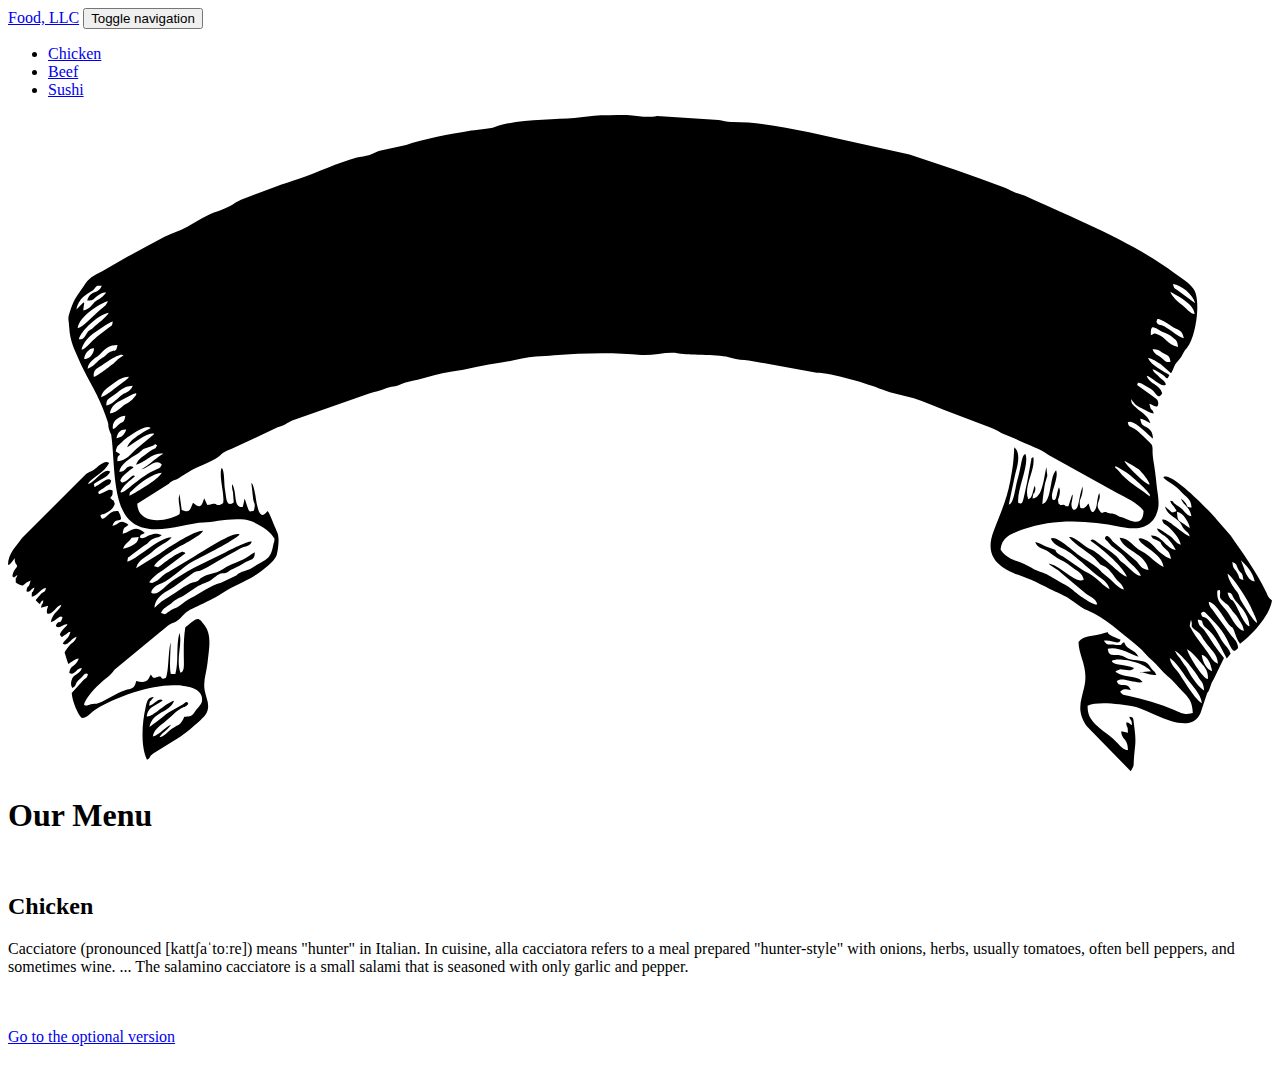
==== module3-solution/index.html @ ede5f52b "Add files via upload" ====
<!DOCTYPE html>
<html lang="en-US">
<head>
  <title>Yum Yums Menu</title>
  <meta charset="utf-8">
  <meta name="viewport" content="width=device-width, initial-scale=1.0">
  <link rel = "stylesheet" href ="css/bootstrap.min.css">
  <link rel = "stylesheet" href = "css/theme3.css">
  <link href = "https://fonts.googleapis.com/css?family=Walter+Turncoat" rel="stylesheet">
  <script src = "js/jquery-3.3.1.min.js"></script>
  <script src = "js/bootstrap.min.js"></script>
</head>
<body>
  <header>
    <nav id="header-nav" class="navbar navbar-default">
      <div class="container">
        <div class="navbar-header">
          <a class="navbar-brand" href="index.html">Food, LLC</a>
          <button type="button" class="navbar-toggle collapsed" data-toggle="collapse" data-target="#my-navbar-collapse" aria-expanded="false">
            <span class="sr-only">Toggle navigation</span>
            <span class="icon-bar"></span>
            <span class="icon-bar"></span>
            <span class="icon-bar"></span>
          </button>
        </div>
        <div id="my-navbar-collapse" class="collapse navbar-collapse">
          <ul id="nav-list" class="nav navbar-nav navbar-right align-middle text-center">
            <li class="active"><a href="#"><span class="glyphicon glyphicon-cutlery"></span>Chicken</a></li>
            <li><a href="#"><span class="glyphicon glyphicon-cutlery"></span>Beef</a></li>
            <li><a href="#"><span class="glyphicon glyphicon-cutlery"></span>Sushi</a></li>
          </ul>
        </div>
      </div>
    </nav>
  </header>

  <div id="banner_wrapper" class="text-center">
    <svg width="100%" height="100%" viewBox="0 0 11269 5851" preserveAspectRatio="none">
      <path class="fil0" d="M10357 4841c47,24 122,136 155,185 34,50 123,131 132,218 -78,-48 -189,-254 -222,-289 -29,-31 -58,-68 -65,-114zm285 -28c49,13 83,75 93,147 -48,-16 -82,-75 -93,-147zm-130 -49c42,21 76,66 112,106 39,45 81,82 73,159 -42,1 -177,-217 -185,-265zm-110 13c48,18 175,174 208,231 25,44 48,42 54,122 -37,-13 -113,-118 -137,-166 -26,-54 -35,-50 -59,-91 -15,-25 -11,-20 -31,-43 -19,-20 -27,-43 -35,-53zm133 -221l11 -57c25,61 -24,44 51,101 43,33 37,39 70,88 61,90 113,110 120,204 -32,-9 -57,-45 -72,-70 -48,-80 -109,-134 -180,-266zm338 -298c42,1 37,22 58,55 29,47 132,122 138,246 -53,-13 -107,-179 -145,-224 -17,-20 -12,0 -32,-28 -12,-16 -16,-41 -19,-49zm146 341c-53,-2 -104,-104 -139,-157 -65,-95 -107,-96 -98,-203l22 -5c12,50 -20,54 28,98 46,43 33,14 72,73 24,38 44,45 64,84 20,37 43,55 51,110zm-146 -510c32,10 176,221 210,303 25,59 50,100 54,136 -37,-19 -111,-146 -142,-196 -18,-30 -13,-37 -27,-64l-8 -14c-1,-2 -7,-8 -9,-11 -26,-34 -72,-100 -78,-154zm42 -103c43,18 31,22 53,63 28,52 35,9 47,97 -54,-15 -26,-13 -58,-68 -22,-37 -35,-27 -42,-92zm77 -16c55,57 103,99 123,188 -44,-9 -59,-34 -78,-71 -16,-31 -9,-26 -22,-57l-23 -60zm-9966 -104c14,-45 50,-54 76,-97l63 -7c-8,49 -26,57 -58,75 -19,11 -60,27 -81,29zm9471 -270c15,23 37,57 39,86 -20,-8 -41,-29 -66,-44 -39,-26 -44,-24 -48,-100 36,11 56,30 75,58zm-9416 -202c14,-50 -9,-11 28,-49 62,-64 193,-155 262,-156 -23,58 -273,202 -290,205zm8789 -252c3,-3 -11,-15 17,-5l66 40c32,14 204,163 229,211 -11,7 12,25 -23,-3 -80,-65 -179,-112 -256,-211 -13,-17 -17,-17 -33,-32zm308 153c-36,-2 -212,-173 -224,-211 9,2 116,64 129,76 20,19 89,95 95,135zm-9186 -115c9,-65 109,-131 153,-154 43,-23 48,-47 88,-57l58 -20c25,-12 14,-22 39,-2 -28,46 -13,19 -47,39l-18 11c-3,2 -10,7 -12,9 -50,39 -91,56 -112,113 79,-20 160,-123 246,-98 -35,8 -173,140 -202,137 57,0 131,-106 186,-42 -17,32 -11,28 -45,42 -166,69 -292,229 -324,204 19,-55 85,-103 130,-142 -15,-17 -34,7 -62,30 -63,49 -64,15 -69,9 12,-43 89,-96 119,-117 -12,-11 1,-5 -19,-9 -15,-3 -1,-2 -13,-1 -43,6 -43,55 -96,48zm-25 -299c14,-54 37,-80 87,-76 -15,48 -45,74 -87,76zm-6 118c7,-54 29,-58 59,-87 25,-24 207,-165 252,-121 -52,31 -189,99 -209,171 54,-28 187,-143 241,-119l-158 132c-54,48 -85,102 -171,113 2,-49 2,-38 25,-63 -2,-2 -5,-4 -6,-5 -2,-1 -5,-3 -6,-4l-27 -17zm-26 -200c-12,-80 65,-116 111,-118 -11,67 -17,45 -53,74 -29,23 -31,40 -58,44zm-27 -141c14,-71 59,-94 106,-118l102 -53c43,-15 21,-1 28,6 -50,70 -89,74 -114,98 -27,26 -84,74 -122,67zm-32 -68c5,-32 -5,-44 43,-76 88,-57 101,-96 193,-101 -21,58 -72,58 -112,94 -38,33 -76,76 -124,83zm-46 -74c10,-54 48,-78 106,-120 55,-39 70,-57 142,-63 -8,12 -4,9 -15,21 -5,5 -13,11 -17,14l-92 69c-37,31 -89,68 -124,79zm-66 -183c-3,-51 17,-66 49,-86 37,-23 188,-138 218,-104 -94,60 -41,44 -133,105 -33,21 -105,84 -134,85zm9600 -134c-45,11 -48,-12 -84,-38 -34,-24 -55,-21 -76,-72 53,1 50,6 93,33 38,24 58,14 67,77zm-9685 -23c4,-54 54,-101 88,-95 -2,56 -49,96 -88,95zm30 86c11,-76 80,-95 117,-136 43,-45 81,-76 150,-76 -15,72 -17,39 -64,61 -34,17 -30,32 -71,54 -43,24 -75,82 -132,97zm9678 -277c31,24 40,31 44,83 -103,-27 -106,-83 -180,-111 -41,-16 -24,-9 -62,6 -3,-119 30,-61 124,-21 27,12 49,24 74,43zm-9731 109c7,-61 78,-133 121,-158 51,-31 107,-80 157,-95 -8,39 1,29 -31,52l-108 82c-60,50 -103,111 -139,119zm9701 -179c-96,-69 -91,-21 -119,-71 13,-15 -13,-46 66,-5 22,12 46,28 67,42 55,39 94,23 112,109 -32,-2 -94,-52 -126,-75zm-9725 85c13,-71 180,-227 266,-237 -16,38 -106,101 -132,128 -32,32 -38,18 -64,58 -22,37 -30,54 -70,51zm-11 -98c15,-114 222,-235 270,-241 -18,42 -36,48 -66,73 -58,46 -149,155 -204,168zm9958 -128c-36,1 -79,-56 -117,-84 -26,-20 -90,-76 -99,-114 51,33 209,102 216,198zm-9969 -40c29,-130 126,-144 156,-180 31,-36 16,-31 70,-32 -32,82 -98,31 -130,132 71,-2 48,-14 96,-45 20,-13 55,-36 73,-24 -49,57 -63,53 -96,78 -16,11 -2,0 -16,15l-30 33c-21,16 -39,24 -62,32 9,-96 14,-45 3,-73l-64 64zm9974 -56l-157 -116c-31,-25 -26,-4 -42,-56 77,10 176,90 199,172zm-215 624c29,-44 24,-72 60,-107 40,-40 31,-46 64,-97l19 -23c77,-89 128,-422 58,-523 -46,-65 -106,-92 -166,-138 -348,-268 -933,-509 -1337,-693 -34,-16 -70,-22 -103,-37 -33,-16 -68,-33 -100,-45 -274,-104 -551,-195 -827,-287l-895 -198c-226,-45 -467,-93 -693,-91 -33,1 -81,-17 -113,-19l-549 -35c-97,18 -157,-1 -244,-7 -80,-5 -174,0 -256,1 -80,1 -162,19 -239,24 -190,13 -548,15 -708,80 -41,17 -181,27 -233,35 -154,25 -410,71 -558,126l-225 48c-33,5 -65,29 -100,40 -39,12 -79,15 -114,24 -174,47 -344,133 -516,189 -76,25 -135,44 -209,71l-308 115c-36,16 -60,34 -93,54 -57,34 -142,54 -202,84 -65,33 -125,69 -187,105 -67,38 -131,51 -199,87 -124,66 -244,132 -371,201l-185 107c-90,48 -112,51 -167,136 -53,80 -82,106 -117,211 -28,83 -15,69 -10,157 7,120 45,187 79,270 63,151 154,281 219,446 81,208 34,111 62,204 16,49 11,2 18,64 27,222 11,576 154,725 173,178 493,28 665,26 86,-1 221,-40 367,-25 75,8 225,88 266,171 -5,51 -5,23 -12,60 -26,132 -59,115 -186,199 -52,34 -97,25 -143,68l-136 66c-102,26 -181,96 -276,139 -42,20 -91,71 -123,82 -66,24 -88,55 -101,58l-35 -10c18,-47 65,-61 98,-91 44,-40 54,-37 103,-63l106 -72c40,-24 64,-32 112,-52 37,-15 76,-61 107,-72 32,-11 36,2 66,-14 21,-12 19,-17 49,-28 45,-19 73,-39 114,-62 47,-27 83,-17 81,-87 -29,12 -66,47 -104,64 -43,20 -78,34 -120,51 -44,18 -73,49 -114,63 -46,14 -83,18 -126,41 -31,17 -31,27 -51,39 -23,12 -35,6 -64,20 -32,17 -76,46 -110,68 -35,22 -67,47 -107,69 -52,28 -64,52 -98,78 9,-112 129,-150 190,-197l151 -110c23,-20 53,-17 76,-27 80,-36 150,-88 231,-129 38,-19 80,-40 112,-62 33,-22 97,-19 107,-63 -20,-12 -190,72 -232,94l-233 113c-80,36 -149,83 -222,129 -33,21 -71,56 -101,81 -36,30 -77,64 -109,35 12,-49 56,-66 89,-80 103,-43 186,-147 293,-203 88,-46 345,-171 407,-234 -56,-32 -355,168 -412,202l-201 121c-22,15 -28,15 -50,27 -32,18 -57,57 -92,73 -8,4 -20,9 -25,10l-25 -5c14,-28 60,-67 79,-81 17,-13 25,-15 42,-27l201 -152c-10,-11 -1,-8 -20,-12 -29,-7 -161,90 -189,113 -2,1 -36,25 -36,25l-34 -9c16,-48 180,-149 210,-167 39,-23 199,-100 227,-150 -70,-4 -242,110 -312,151 -25,15 -45,31 -70,50l-216 133c23,-88 102,-99 152,-153 42,-46 137,-80 165,-124 -119,3 -323,208 -396,217 15,-58 -5,-19 35,-55l114 -86c42,-22 43,-37 74,-57 28,-18 57,-10 85,-38 -47,-14 -55,-15 -103,-1 -35,10 -63,44 -94,21 12,-35 20,-23 46,-39 -96,-85 -136,3 -198,7 12,-73 14,-45 52,-81 -85,-59 -77,2 -143,10 23,-65 42,-33 78,-61 -10,-53 -10,-32 -26,-70 -46,0 -56,5 -89,33 -25,22 -57,65 -70,6 22,-19 13,-4 37,-15 30,-13 79,-40 91,-89 -14,-48 -7,-19 -28,-41l-13 -11c22,-27 21,-18 22,-66 -28,-11 -33,-6 -66,9 -75,35 -51,23 -64,5 19,-21 37,-24 63,-46 30,-24 47,-14 54,-57 -22,-28 -53,-3 -81,16 -97,68 -60,36 -74,16 26,-24 132,-65 146,-110 -47,-54 -167,126 -198,104 55,-68 145,-95 189,-182 -40,-35 -102,37 -136,59 -25,16 -45,21 -70,38l-571 572c-44,67 -125,134 -125,241 25,-9 37,-34 60,-62 7,24 -3,-5 0,19 6,40 14,23 22,54 -23,39 -35,37 -43,91l11 3c39,-1 -37,14 12,-1 2,-1 18,-14 22,-16 -19,58 -14,-9 -15,67 88,55 50,14 132,-18 -17,83 -26,26 -36,95 33,17 31,-15 71,-32 -22,78 -22,6 -24,83 47,-7 76,-73 126,-82 -3,40 -22,36 -41,51l-46 54c0,-2 -3,5 -4,8 62,65 23,13 68,-1 -9,59 -8,7 -21,66l65 -16c-9,29 -18,41 -10,68 44,21 80,-67 126,-77 -8,49 -76,64 -94,155 57,-15 77,-68 105,-44 -20,78 -36,13 -60,78 39,35 73,-32 104,-13 -18,28 -54,47 -68,91 26,27 5,25 48,-1 25,-15 19,-20 47,-27 -18,68 -50,66 -69,106 42,33 70,-44 124,-60 -15,45 -36,49 -58,71 -12,12 -40,50 -49,67 3,16 27,90 33,104 30,-18 64,-48 93,-49 -26,78 -79,55 -85,130 52,27 59,-42 112,-44 -15,59 -77,50 -92,111 -11,45 4,58 7,66 48,-21 13,-37 70,-82 30,-24 42,-62 70,-41 -17,49 -11,22 -38,51l-107 117c5,76 53,188 90,223 56,-3 77,-48 123,-76 189,-115 500,-221 706,-215 49,1 269,8 241,146 -5,26 -48,66 -62,90 -28,46 -53,43 -94,43 -36,82 -49,64 -108,106 -34,24 -93,88 -112,73 26,-37 65,-58 92,-93l10 -14c-52,16 -104,93 -163,104 12,-72 94,-112 147,-163 121,-118 125,-86 156,-113 17,-15 3,3 13,-20 -22,-17 -16,-11 -46,9l-130 75c-49,35 -123,100 -170,128 35,-144 173,-118 220,-233 -86,24 -185,145 -244,140 11,-95 94,-97 142,-145 -30,-31 -77,40 -121,48 13,-66 1,-19 22,-52l21 -26c-52,3 -60,28 -74,92 -32,141 -46,342 12,468 28,-11 21,-27 45,-47 4,-4 13,-9 18,-12l205 -127c54,-28 228,-174 253,-214 51,-78 9,-136 -6,-214 -17,-90 17,-167 25,-251 12,-117 41,-242 -25,-332 -62,-87 -64,-72 -173,16 -11,70 -14,134 -14,209 -1,127 12,181 -29,196 -44,-113 19,-263 -9,-354 -1,3 -2,8 -3,10 -28,107 -4,259 -34,355l-40 0c-16,-60 -1,-200 -2,-283 -23,85 -16,271 -44,320 -60,23 -17,-26 -74,-10 -37,11 -33,16 -59,-22 -1,1 -3,5 -4,6 0,2 -2,6 -3,7l-14 28c-29,39 -72,26 -109,18 -15,77 -47,65 -99,82 -82,26 -157,84 -235,114 -30,12 -46,4 -71,11 -22,7 -42,20 -60,3 22,-84 160,-209 217,-251 24,-18 31,-30 54,-60l416 -343c27,-20 34,-27 60,-49 35,-29 38,-19 71,-37 43,-24 75,-75 114,-97 64,-36 239,-110 281,-144 72,-56 191,-104 270,-147 74,-41 211,-141 234,-205 9,-26 16,-85 17,-121 2,-55 -8,-73 -24,-111 -19,-44 -51,-132 -73,-162 -2,2 -4,5 -5,6 -42,52 -69,41 -91,-65 -10,-48 -23,-174 -49,-193 -1,2 10,87 13,121 6,82 28,42 10,127 -44,16 -44,9 -58,-32l-25 -75 -17 76c-88,7 -48,-129 -94,-204 -6,23 1,48 7,75l6 81c0,-1 -1,7 -2,11 -67,40 -62,-44 -75,-115 -10,-52 -3,-175 -30,-197 -29,68 28,235 13,314 -14,9 -17,14 -31,16 -47,5 -14,-3 -36,-8 -36,-7 -31,8 -74,8l-28 -60c-20,52 -23,108 -100,40 -29,71 -30,93 -100,65l-20 -143c-1,3 -2,7 -2,9l-5 27c-2,60 17,84 8,143 -85,61 -369,115 -378,-91l272 -172c19,-12 15,-13 28,-22 29,-21 41,-15 66,-31 42,-26 75,-48 121,-75 61,-35 217,-93 254,-133 35,-39 91,-48 126,-68l385 -181c67,-20 77,-35 130,-61l686 -241c48,-12 101,-24 145,-43 56,-23 85,-13 143,-41 46,-22 101,-28 144,-38 100,-23 196,-57 294,-71 152,-20 303,-65 453,-83 96,-12 207,-46 307,-52 55,-4 106,-7 163,-12 257,-22 534,-27 778,-3 93,10 232,-31 321,-15 148,26 365,3 483,42 51,17 100,17 152,22l606 109c131,0 454,96 585,150 88,36 189,51 282,78 95,28 184,73 271,105l411 156c54,20 85,45 129,63 54,22 81,31 134,57 78,38 180,67 252,123l619 343c68,33 197,98 232,159 -7,160 -128,75 -194,55 -53,-16 -50,-33 -100,-34 -35,-1 -22,-10 -50,-12 -26,-2 -20,29 -49,-13 -46,-66 23,-95 -3,-157 -21,54 -15,108 -31,140 -38,76 -52,-15 -63,-46 -25,25 -33,54 -74,38 -20,-89 23,-74 22,-190 -24,49 -34,156 -48,183 -15,30 -42,38 -51,-4 -7,-33 8,-49 10,-107 -13,17 -5,4 -14,26l-25 79c-43,1 -17,-7 -44,-14 -10,-3 -31,11 -36,-6 -1,-3 -4,-1 -6,-2 -14,-51 -3,-33 5,-74 6,-29 9,-52 -3,-75 -22,42 -19,144 -59,107 -1,-2 -1,-6 -2,-8l-2 -24c5,-60 61,-171 37,-225 -60,56 -36,278 -122,302 2,-42 15,-143 23,-180 6,-23 19,-62 21,-75l-9 -76c-21,96 -35,281 -123,281 10,-74 11,-31 20,-62 7,-21 8,-33 -1,-52 -20,53 -18,110 -57,120 -46,-117 66,-254 45,-376 -29,24 -9,-10 -23,48l-33 181c-43,189 -32,193 -78,180 -15,-119 102,-345 64,-437 -39,11 -31,99 -74,241 -15,49 -30,211 -75,210l56 -264c19,-72 58,-195 -7,-246 -6,135 -13,181 -35,298 -33,175 -92,298 -149,449 -121,314 191,372 334,434 50,22 115,56 167,81 51,25 126,55 168,83 45,30 121,89 161,106 169,73 298,196 455,322 52,42 79,86 134,132 44,37 78,91 133,136 54,44 76,76 133,136 49,52 87,83 91,191 -91,17 -83,8 -165,-26 -134,-56 -275,-99 -414,-127 -29,-5 -55,-6 -68,-38 39,-34 51,-15 95,-13 -37,-84 -99,-8 -126,-78 41,-45 166,26 231,6l-24 -22c-2,-2 -4,-3 -6,-4 -67,-33 -141,-16 -202,-59 -2,-1 -5,-1 -6,-5 -1,-5 -4,-4 -6,-6l44 -17c38,-1 95,27 123,-12 -78,-32 -186,-23 -199,-62 47,-39 292,9 350,92l-98 7c32,-3 89,34 145,25 -12,-34 -16,-26 -36,-49 -17,-20 -21,-37 -42,-54 -46,-40 -137,-18 -196,-53 -87,-51 -148,18 -158,-77 82,-26 201,45 274,71 -40,-75 -101,-53 -128,-129 -48,20 8,32 -86,21 -52,-6 -62,14 -94,-35 57,-6 98,19 120,15 28,-6 14,0 29,-23 -27,-14 -68,-23 -98,-45 -34,-25 6,-23 -38,-19 -6,1 -40,13 -50,15 -78,19 -142,10 -190,69 1,131 93,222 50,406 -28,123 -71,210 24,345l392 401c34,-60 22,-39 29,-123 12,-137 20,-140 1,-283 -8,-62 0,-80 -44,-81 19,51 20,13 25,75 -32,-16 -17,-22 -52,-23 7,66 15,10 16,92l-60 -14c2,81 59,56 60,168 -39,2 -73,-43 -106,-75 -43,-42 -45,-43 -100,-84 -21,-16 -75,-60 -97,-85 -32,-37 -58,-72 -57,-151 91,-44 300,-13 401,5 150,25 510,287 606,60l54 -164c13,-31 9,-10 23,-43 18,-44 16,-60 40,-95l92 -189c-64,-73 -122,-170 -178,-251 -31,-43 -42,-18 -57,-91 70,5 19,27 76,74 70,58 110,125 155,220l29 52 34 -42c-11,-43 -43,-69 -65,-99 -29,-39 -70,-128 -127,-195 -48,-57 -62,-10 -72,-69 27,-18 28,-16 51,8 67,70 154,155 197,261 4,11 30,58 36,62 23,14 29,-2 47,-18 -3,-55 -33,-79 -63,-114l-143 -198c-23,-40 -53,-51 -56,-102 74,15 132,151 188,212 27,29 20,4 38,48 16,39 25,85 53,114 91,-64 262,-239 285,-385 -34,-27 -36,-41 -56,-82 -80,-168 -215,-356 -313,-497l-121 -139c-77,-94 -382,-398 -460,-387 -24,3 -9,-1 -18,10 50,48 91,52 141,109 64,73 105,76 110,158 -67,-3 -12,-18 -96,-80 31,74 74,62 95,157 -52,-10 -53,-40 -95,-73 -16,-13 -33,-21 -47,-33 -39,-31 -2,-25 -48,-33 14,44 33,36 57,93 -3,2 -6,4 -8,5 -37,15 -26,10 -95,-45 16,70 84,91 123,130 33,35 23,44 53,76 23,25 37,26 45,61 -96,-48 -210,-175 -247,-149 12,39 17,33 44,54 41,32 111,105 123,169 -46,-11 -60,-55 -103,-82 -32,-20 -80,-64 -111,-64 26,53 59,50 95,87 24,25 56,67 74,106 -90,-16 -127,-136 -221,-129 20,39 23,26 57,43 49,25 16,9 46,49 34,44 63,37 76,117 -121,-48 -154,-139 -216,-166 -29,-12 -51,-28 -74,-15 25,72 207,124 224,252 -81,-37 -118,-101 -196,-140 -74,-36 -110,-119 -197,-120 45,125 228,133 259,286 -68,-13 -69,-33 -110,-80l-193 -160c-26,-21 -28,-36 -45,-50 -41,-34 -39,8 -42,12 38,35 41,52 82,83 32,25 62,45 88,74 34,37 41,48 82,84 19,17 61,63 69,89 -45,3 -122,-92 -167,-121 -30,-19 -19,-23 -51,-53 -58,-55 -114,-82 -173,-127 -25,-18 -41,-34 -59,-11 80,54 286,220 326,320 -51,-6 -244,-215 -325,-245 -45,-16 -160,-132 -191,-106 63,81 187,134 255,215 39,46 29,23 70,50 48,31 74,88 118,132 24,24 34,34 46,68 -43,-2 -113,-88 -163,-124 -39,-29 -44,-43 -74,-69 -53,-46 -116,-77 -171,-117 -42,-30 -204,-181 -244,-142 35,65 91,73 140,105 93,58 183,152 268,217 36,27 104,63 116,129 -69,-43 -99,-84 -161,-127 -28,-20 -57,-30 -86,-49l-165 -115c-17,-12 -27,-12 -43,-25 -34,-26 -18,-25 -31,-38l-87 -30c-29,-15 -58,-32 -90,-38 18,57 74,56 112,83 34,24 77,58 112,75 45,21 78,46 114,74 40,31 78,42 95,102 -61,52 -211,-127 -314,-142 37,37 69,40 113,85l221 184c34,26 84,37 100,94 -28,18 -180,-93 -210,-121 -42,-40 -159,-96 -213,-131 -45,-29 -73,-29 -120,-51 -55,-27 -117,-67 -170,-81 -51,-13 -117,-49 -149,-104 10,-125 127,-152 202,-180 271,-98 585,-82 860,-23 116,25 306,42 344,-171 10,-60 -9,-140 -15,-203 -6,-68 -17,-149 -27,-207 -31,-191 45,-93 -132,-263 -18,-18 -33,-26 -52,-36 -35,-19 -35,-8 -46,-51 48,-40 210,138 225,144 -3,-57 -21,-77 -50,-96 -41,-27 -50,-11 -64,-80 40,4 56,26 91,38 -26,-74 -95,-100 -136,-144 -2,-1 -4,-3 -6,-5 -24,-26 -24,-19 -32,-64 8,12 31,39 43,50 18,16 25,18 49,30 31,14 76,46 113,48 -20,-62 -22,-2 -40,-86 40,11 75,52 79,-4 2,-38 -33,-48 -55,-68l-134 -96c19,-23 -19,-23 35,-15l89 50c44,27 62,107 100,38 -21,-81 -115,-79 -139,-156 60,16 136,115 172,78 -9,-35 -39,-43 -57,-64 -28,-34 -44,-30 -63,-71 28,5 62,31 87,47 42,28 40,57 64,3 -46,-31 -161,-82 -191,-151 35,2 80,35 112,55l94 81z"/>
    </svg>
    <h1>Our Menu</h1>
  </div>
  <br>
  <!--MAIN CONTENT-->

  <div class="container col-xs-12 text-center">
    <div class="boxes">
      <h2>Chicken</h2>
      <p>Cacciatore (pronounced [kattʃaˈtoːre]) means "hunter" in Italian. In cuisine, alla cacciatora refers to a meal prepared "hunter-style" with onions, herbs, usually tomatoes, often bell peppers,
        and sometimes wine. ... The salamino cacciatore is a small salami that is seasoned with only garlic and pepper.</p>
      </div>
    </div>
    <br><br>
    <div class="text-center my_link">
      <a href="optional.html">Go to the optional version</a>
    </div>
    <br><br>
    <!--END of MAIN CONTENT-->
  </body>
  </html>
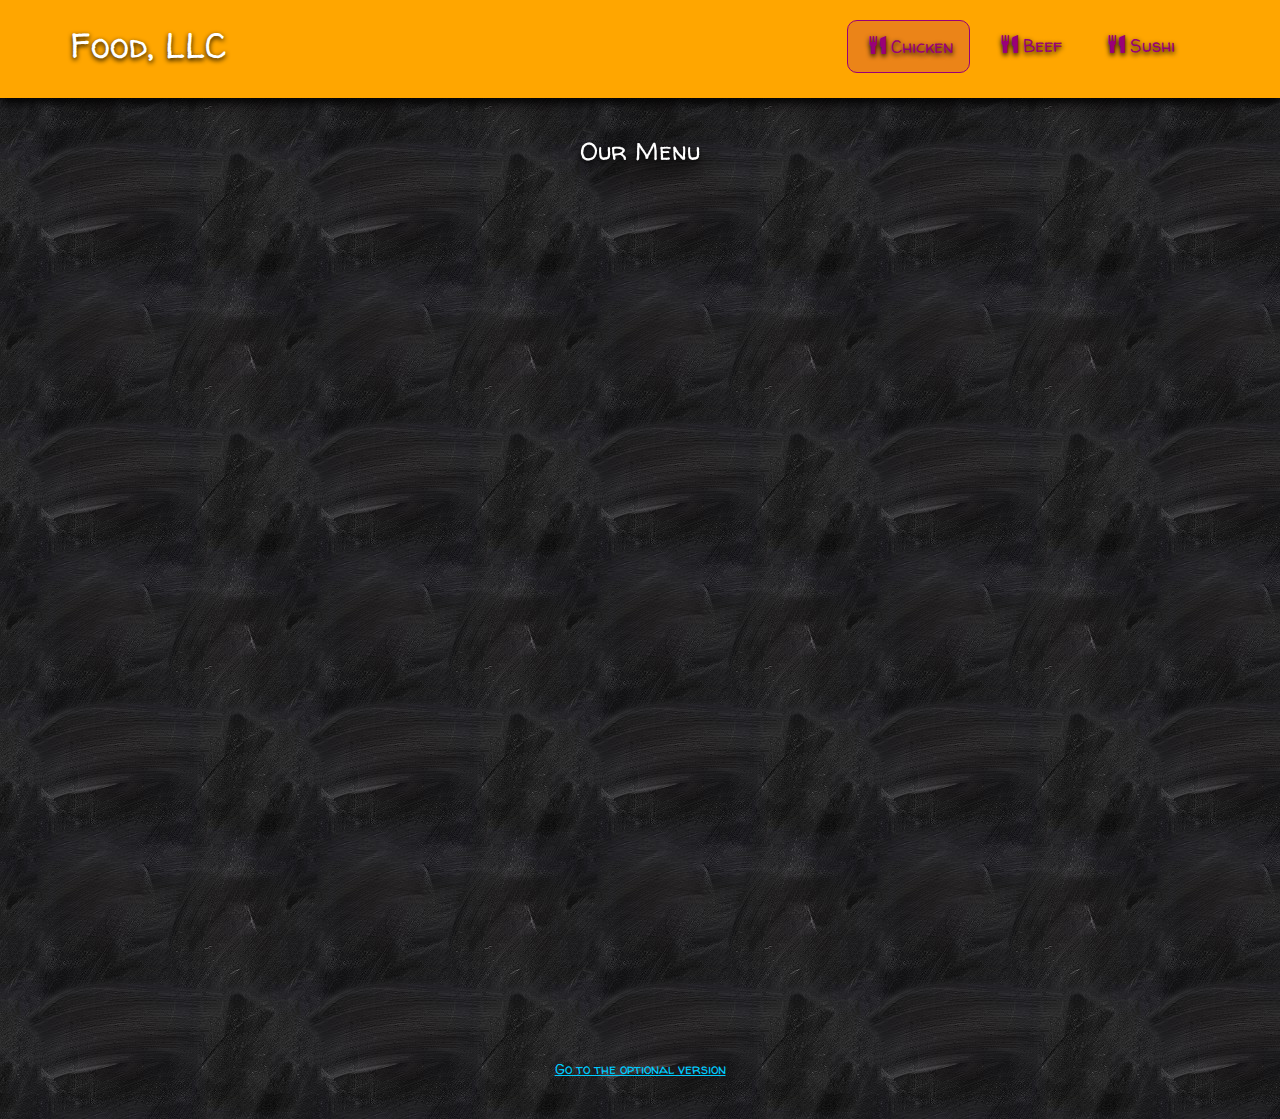
==== commit 1b112fa3: "Add files via upload" ====
--- a/module3-solution/index.html
+++ b/module3-solution/index.html
@@ -43,12 +43,14 @@
   <br>
   <!--MAIN CONTENT-->
 
-  <div class="container col-xs-12 text-center">
-    <div class="boxes">
-      <h2>Chicken</h2>
-      <p>Cacciatore (pronounced [kattʃaˈtoːre]) means "hunter" in Italian. In cuisine, alla cacciatora refers to a meal prepared "hunter-style" with onions, herbs, usually tomatoes, often bell peppers,
-        and sometimes wine. ... The salamino cacciatore is a small salami that is seasoned with only garlic and pepper.</p>
-      </div>
+  <div class="container text-center">
+    <section class="col-xs-12">
+      <div class="boxes">
+        <h2>Chicken</h2>
+        <p>Cacciatore (pronounced [kattʃaˈtoːre]) means "hunter" in Italian. In cuisine, alla cacciatora refers to a meal prepared "hunter-style" with onions, herbs, usually tomatoes, often bell peppers,
+          and sometimes wine. ... The salamino cacciatore is a small salami that is seasoned with only garlic and pepper.</p>
+        </div>
+      </section>
     </div>
     <br><br>
     <div class="text-center my_link">
--- a/module3-solution/css/theme3.css
+++ b/module3-solution/css/theme3.css
@@ -0,0 +1,167 @@
+/* Module3 theme.css */
+
+/*css reset add box-sizing border-box to all elements*/
+*{
+  margin: 0;
+  padding: 0;
+  border: 0;
+  outline: 0;
+  font-size: 100%;
+  font-family: 'Walter Turncoat', cursive;
+  background: transparent;
+  box-sizing: border-box;
+}
+
+body{
+  background-image: url([data-uri]);
+  max-width: 100%;
+  overflow-x: hidden;
+}
+
+#header-nav{
+  background:#FFA600;
+  border-radius: 0;
+  box-shadow: 0 5px 10px #000;
+  border:0px;
+  padding:20px 30px;
+}
+
+.navbar-default .navbar-brand{
+  text-shadow: 0 2px 5px #000;
+  font-size:2.5em;
+  color:white;
+}
+
+.navbar-default .navbar-brand:hover {
+  color:white;
+}
+
+.navbar-default .navbar-toggle .icon-bar{
+  border:1px #fff solid;
+  height:6px;
+  width:30px;
+  border-radius: 6px;
+  background:#907;
+}
+
+.navbar-default .navbar-toggle {
+  filter:drop-shadow(0 2px 3px #000);
+  transition: all 0.5s ease-in-out;
+  background:rgba(153, 0, 119, 0);
+  margin:0px 5px 12px 5px;
+  border:1px #907 solid;
+}
+
+.navbar-default .navbar-toggle:focus{
+  background:rgba(153, 0, 119, 0);
+}
+
+.navbar-default .navbar-toggle:hover{
+  background:rgba(153, 0, 119, 1);
+  transform:rotate(90deg);
+}
+
+.navbar-right{
+margin-right:0;
+}
+
+#nav-list .active a{
+  background-color:rgba(153, 0, 119, 0.2);
+  border-radius: 10px;
+  border: 1px #907 solid;
+}
+
+#nav-list a:hover{
+  border-radius: 10px;
+  background-color:rgba(153, 0, 119, 0.2);
+}
+
+#nav-list span{
+  margin:0 5px;
+}
+
+#nav-list a{
+  font-size: 1.25em;
+  color:#907;
+  text-shadow: 0 2px 5px #000;
+  margin:0px 5px 5px 5px;
+}
+
+a:link, a:visited a:hover, a:active{
+  color:#fff;
+  text-decoration: none;
+}
+
+
+#banner_wrapper{
+  position:relative;
+  display:block;
+  left:50%;
+  width:300px;
+  margin-left:-150px;
+  margin-top:20px;
+  text-shadow: 0px 2px 5px #000;
+  opacity:1;
+  filter:drop-shadow(0 10px 10px #000);
+}
+
+
+#banner_wrapper h1{
+  position:absolute;
+  top:0;
+  left:50%;
+  width:50%;
+  color:white;
+  font-size: 1.75em;
+  margin-left:-25%;
+}
+
+.fil0 {
+  fill:#FFA600;
+  fill-opacity:0;
+  stroke:#fa0;
+  stroke-width:50;
+  stroke-linejoin:round;
+  stroke-dasharray:0 124345;
+  animation: dash_animation 5s linear forwards;
+}
+
+@keyframes dash_animation{
+  0%  {stroke-dasharray:0 124345;fill-opacity:0; stroke-opacity:1;}
+  80% {fill-opacity:0; stroke-opacity:1;}
+  100% {stroke-dasharray:124345 0;fill-opacity:1; stroke-opacity:0;}
+}
+
+.boxes{
+  height:700px;
+  border-radius: 20px;
+  box-shadow: 0px 10px 10px #000;
+  background:rgba(0, 0, 0, 0.5);
+  border:3px #fc0 solid;
+  color:#fff;
+  margin-bottom:20px;
+  padding:20px;
+  opacity:0;
+  animation:faderotate 2s ease-in-out forwards;
+}
+
+@keyframes faderotate{
+/*from{transform:rotate3d(1, 1, 0, 180deg);opacity:0;}
+to{transform:rotate3d(1,1,0,0);opacity:1;}*/
+from {transform:perspective(500px)  translate3d(-1000px, 0, -1500px) rotate(-600deg);opacity:0;}
+to {transform:perspective(500px) translate3d(0, 0, 0) rotate(0deg);opacity:1;}
+}
+
+.boxes h2{
+  font-size: 1.25em;
+}
+
+.my_link a, a:visited{
+  color:#0cf;
+  text-decoration: underline;
+}
+
+.my_link a:hover, a:active{
+  color:#af0;
+  text-decoration: underline;
+}
